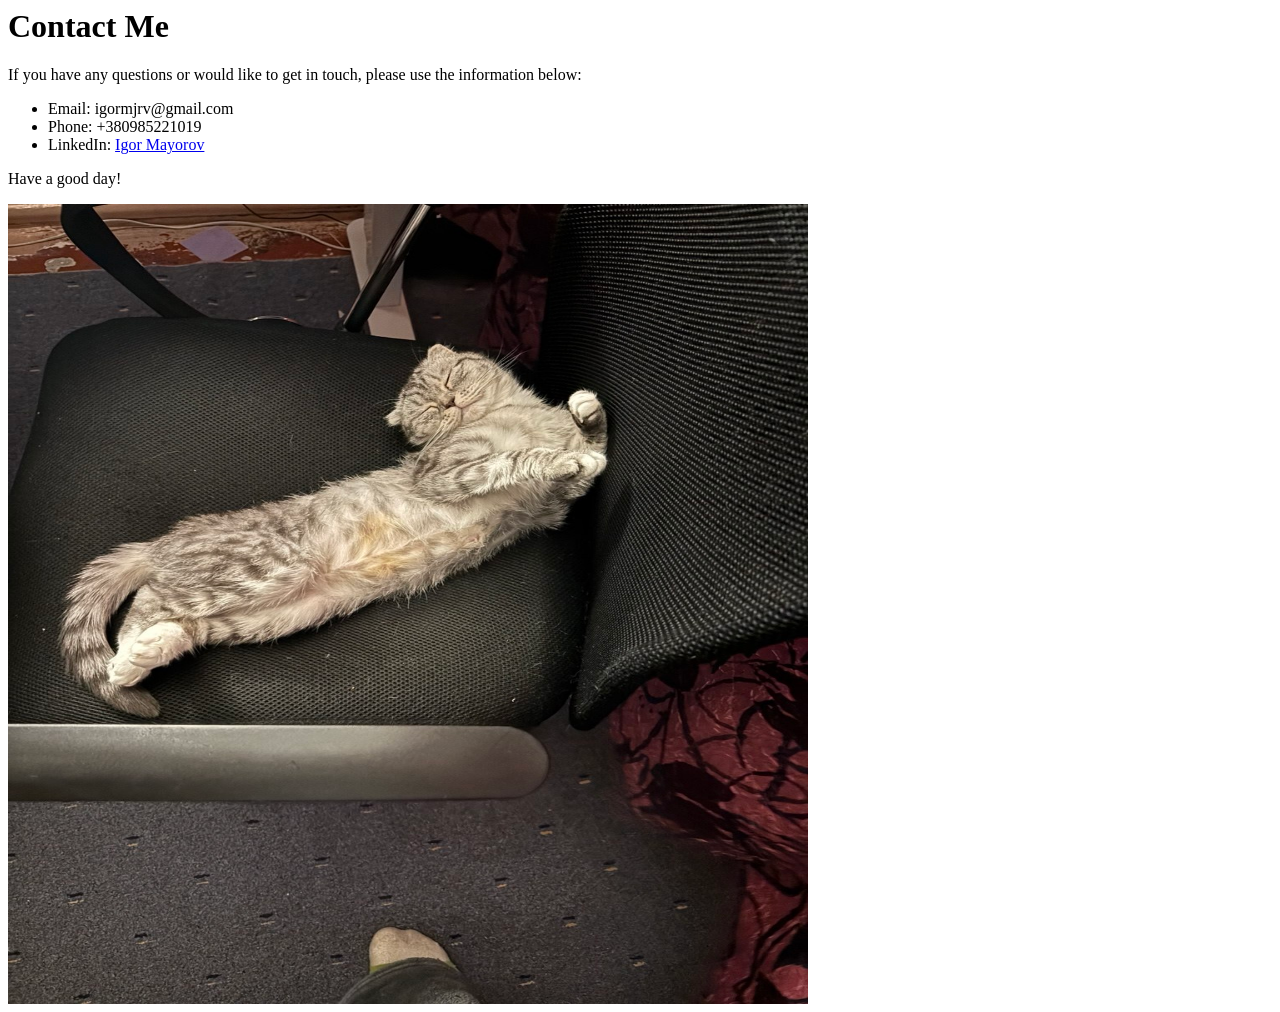
==== pages/contact.html @ f57e37e2 "Finish" ====
<html>
<head>
    <title>Contact Information</title>
</head>
<body>
    <h1>Contact Me</h1>
    <p>If you have any questions or would like to get in touch, please use the information below:</p>
    <ul>
        <li>Email: igormjrv@gmail.com</li>
        <li>Phone: +380985221019</li>
        <li>LinkedIn: <a href="https://www.linkedin.com/in/igor-mayorov-70005b150">Igor Mayorov</a></li>
    </ul>
    <p>Have a good day!</p>
    <img src="../photo/photo_2026-10-31_13-47-13.jpg" alt="Have a good day" width="800" height="800">
</body>
</html>
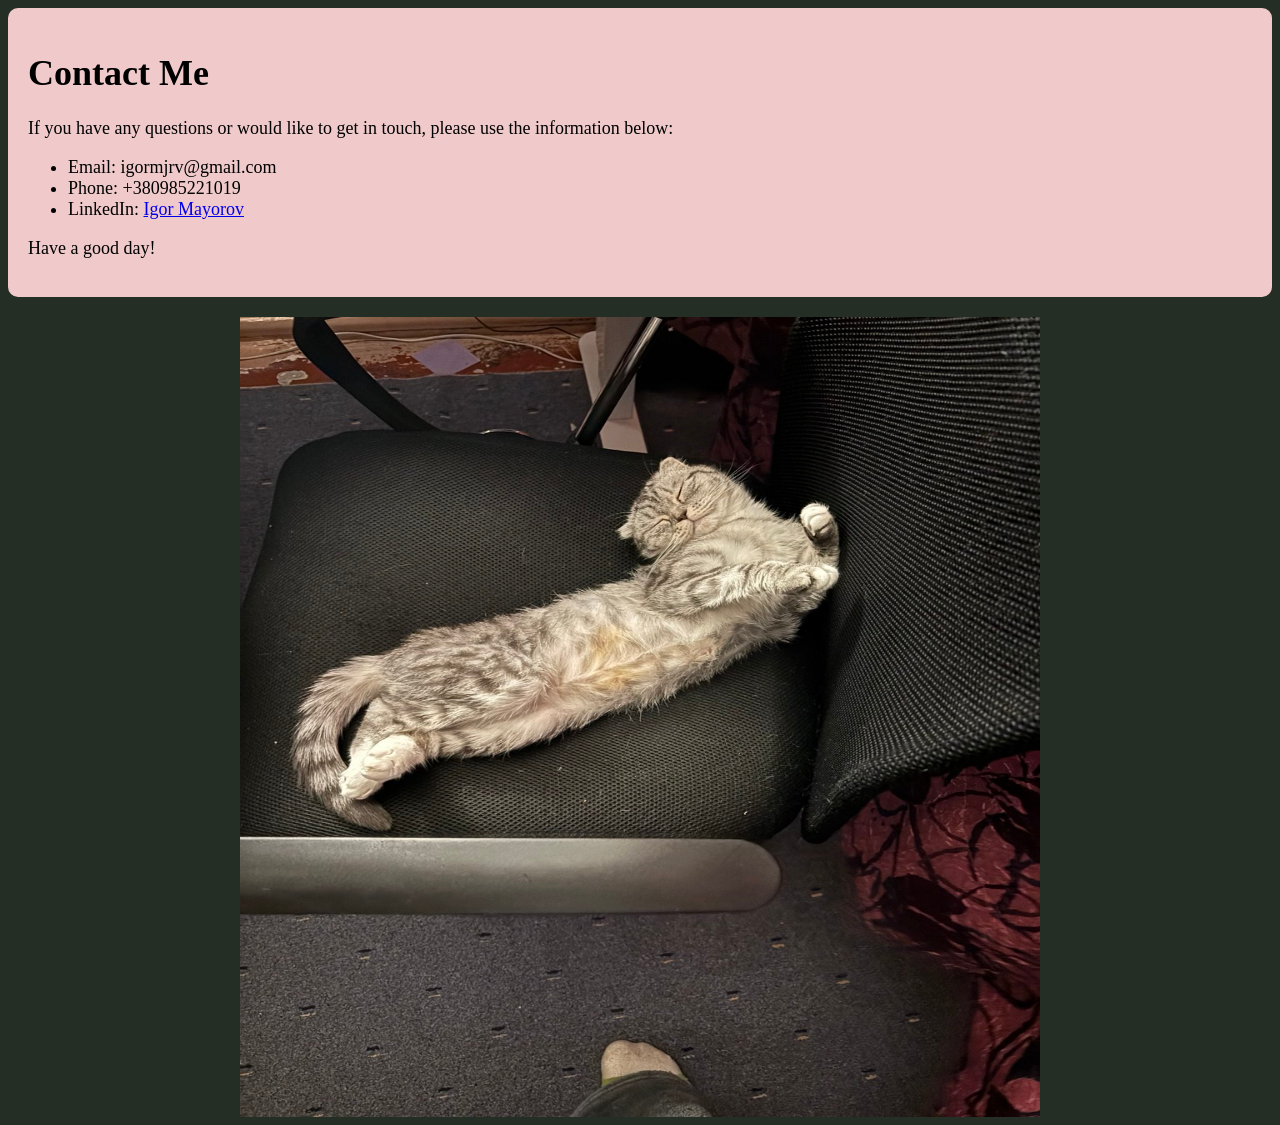
==== commit bda8d0f7: "Ready" ====
--- a/pages/contact.html
+++ b/pages/contact.html
@@ -1,8 +1,10 @@
 <html>
 <head>
     <title>Contact Information</title>
+    <link rel="stylesheet" type="text/css" href="../styles.css">
 </head>
 <body>
+    <div class="contact-info">
     <h1>Contact Me</h1>
     <p>If you have any questions or would like to get in touch, please use the information below:</p>
     <ul>
@@ -11,6 +13,7 @@
         <li>LinkedIn: <a href="https://www.linkedin.com/in/igor-mayorov-70005b150">Igor Mayorov</a></li>
     </ul>
     <p>Have a good day!</p>
+    </div>  
     <img src="../photo/photo_2026-10-31_13-47-13.jpg" alt="Have a good day" width="800" height="800">
 </body>
 </html>
--- a/styles.css
+++ b/styles.css
@@ -0,0 +1,110 @@
+body {
+    background-color: #242e25;
+    
+}
+
+#welcome {
+    color: #9113b1;
+    font-size: 30px;
+    text-align: center;
+}
+
+.introduction {
+    background-color: #866565;
+    text-align: left;
+    font-size: 18px;
+    color: #d428d4;
+    padding: 20px;
+    border-radius: 10px;
+    margin-bottom: 20px;
+}
+
+#current-job {
+    background-color: #918f8f;
+    text-align: left;
+    font-size: 18px;
+    color: #4b4b4b;
+    padding: 20px;
+    border-radius: 10px;
+    margin-bottom: 20px;
+}
+
+.list {
+    background-color: #b0b0b0;
+    text-align: left;
+    font-size: 18px;
+    color: #daddd9;
+    padding: 20px;
+    border-radius: 10px;
+    margin-bottom: 20px;
+}
+
+#interesting-facts {
+    font-size: 30px;
+    text-align: center;
+    color: #daddd9;
+    padding: 20px;
+    border-radius: 10px;
+    margin-bottom: 20px;
+}
+
+.list_two {
+    text-align: left;
+    font-size: 24px;
+    color: #daddd9;
+    padding: 20px;
+    border-radius: 10px;
+    margin-bottom: 20px;
+}
+
+.cat {
+    text-align: left;
+    font-size: 25px;
+    color: #48e713;
+    padding: 20px;
+    border-radius: 10px;
+    margin-bottom: 20px;
+}
+
+#conclusion {
+    font-size: 30px;
+    text-align: left;
+    color: #c20b9a;
+    padding: 20px;
+    border-radius: 30px;
+    margin-bottom: 20px;
+}
+
+.gall {
+    text-align: center;
+    font-size: 20px;
+    color: #daddd9;
+    padding: 20px;
+    border-radius: 10px;
+    margin-bottom: 20px;
+}
+
+img{
+    display: block;
+    margin-left: auto;
+    margin-right: auto;
+}
+
+.names{
+    text-align: center;
+    font-size: 35px;
+    color: #030c00;
+    padding: 20px;
+    border-radius: 10px;
+    margin-bottom: 20px;
+} 
+
+.contact-info {
+    background-color: #f0caca;
+    text-align: left;
+    font-size: 18px;
+    color: #000000;
+    padding: 20px;
+    border-radius: 10px;
+    margin-bottom: 20px;
+}
